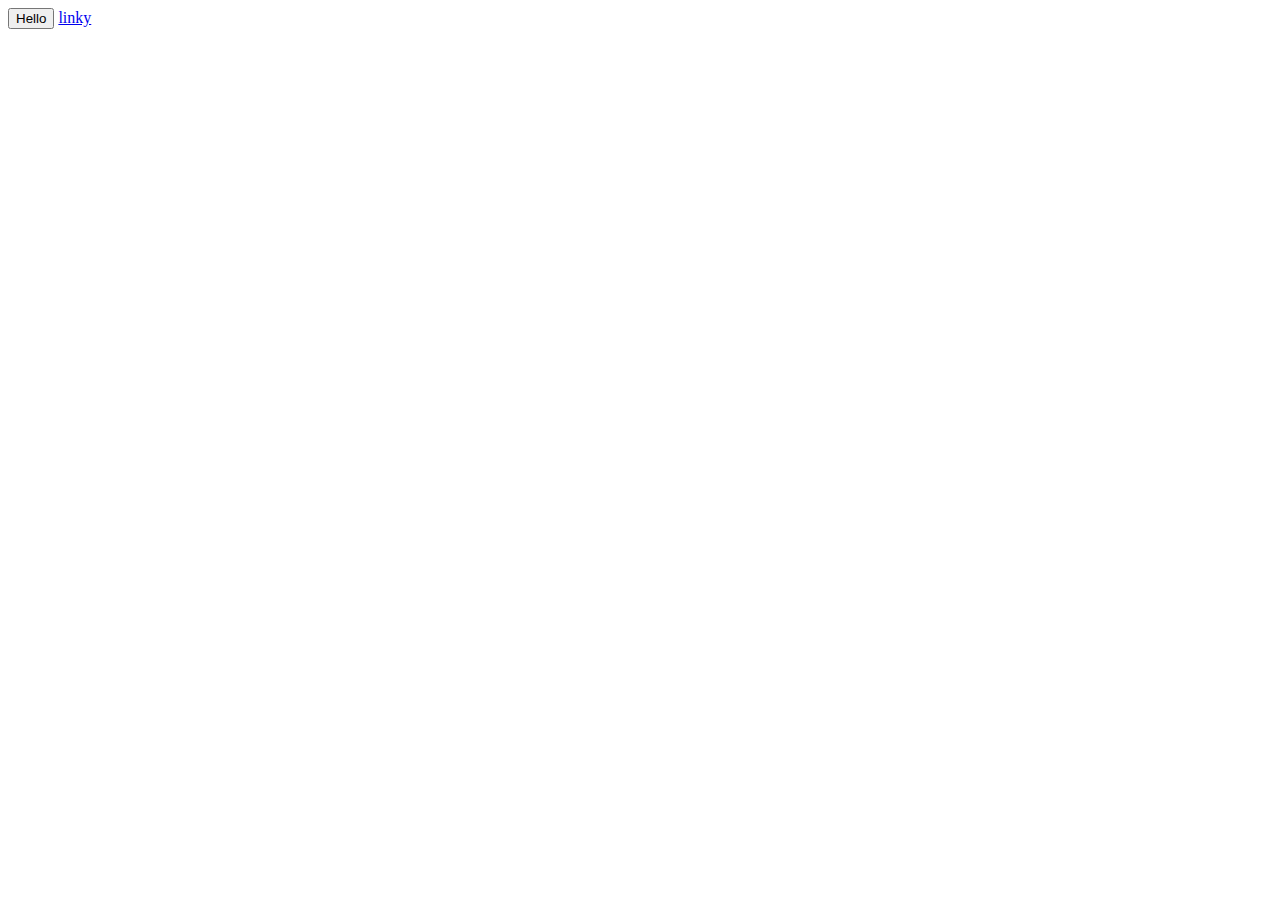
==== index.html @ b39842f1 "day 2" ====
<!DOCTYPE html>
<html lang="en">
<head>
    <meta charset="UTF-8">
    <meta name="viewport" content="width=device-width, initial-scale=1.0">
    <title>Document</title>
</head>
<body>
    <button>Hello</button>
    <a href="https://www.youtube.com" target="_blank"> linky </a>
</body>
</html>
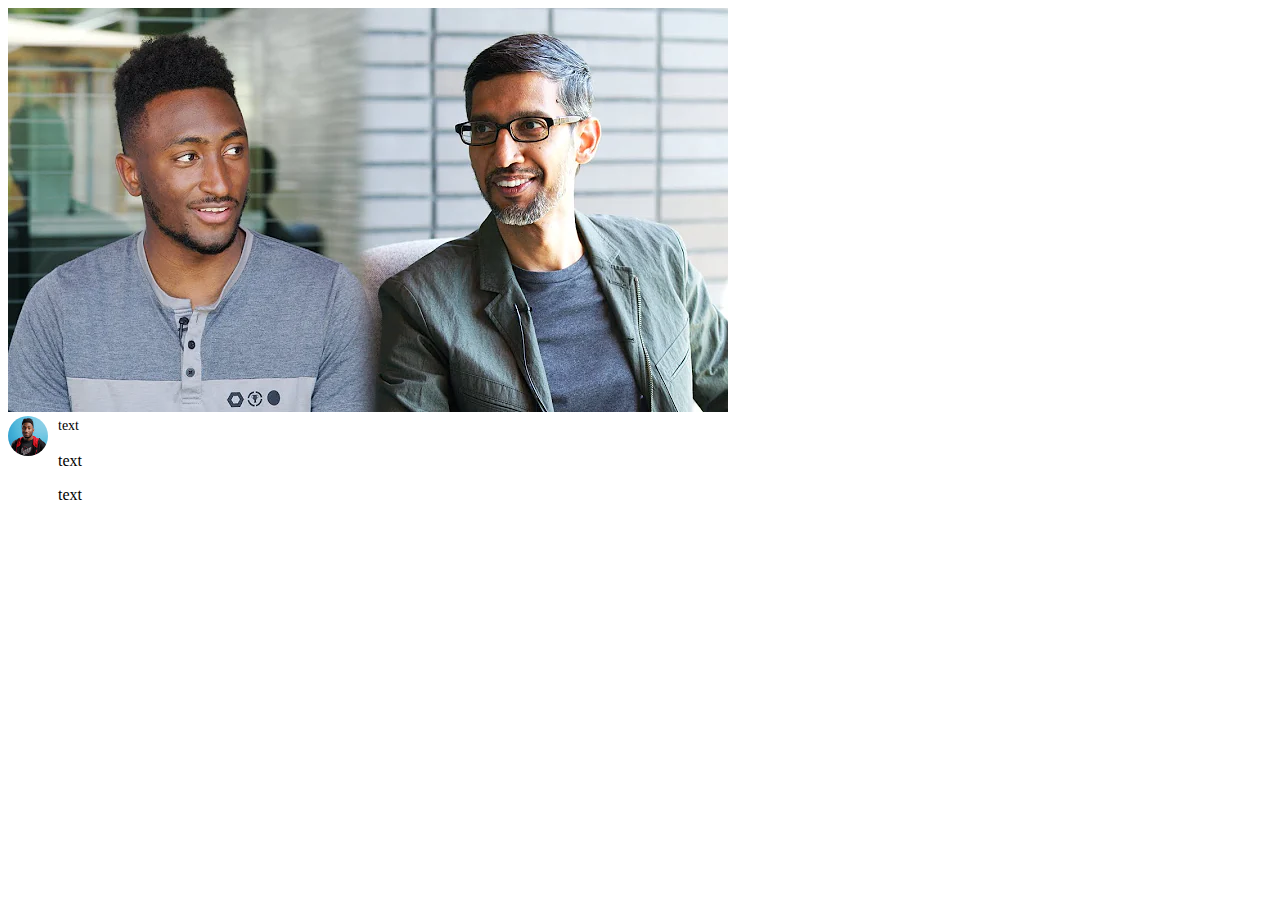
==== commit a7543285: "day 5" ====
--- a/index.html
+++ b/index.html
@@ -1,12 +1,38 @@
 <!DOCTYPE html>
 <html lang="en">
 <head>
-    <meta charset="UTF-8">
-    <meta name="viewport" content="width=device-width, initial-scale=1.0">
-    <title>Document</title>
+    <title>Practice</title>
+    <style>
+        .video-title{
+            margin-top:0;
+            margin-bottom: 20px;
+            font-size: 14px;
+            font-weight: 500;
+            line-height: 20px;
+            margin-bottom: 12px;
+        }
+        
+    </style>
 </head>
 <body>
-    <button>Hello</button>
-    <a href="https://www.youtube.com" target="_blank"> linky </a>
+   <div style="display: grid;
+               grid-template-columns: 1fr 1fr 1fr;">
+        <div>
+            <div>
+             <img src="thumbnails/thumbnail-1.webp" >
+            </div>
+            <div style="display: grid;
+            grid-template-columns: 50px 1fr;" >
+                <div>
+                    <img src="channel-pictures/channel-1.jpeg" style="width: 40px; border-radius: 50px;" >
+                </div>
+                <div>
+                    <p class="video-title">text </p>
+                    <p class="video-author">text</p>
+                    <p>text</p>
+                </div>
+            </div>
+        </div>
+   </div>
 </body>
 </html>